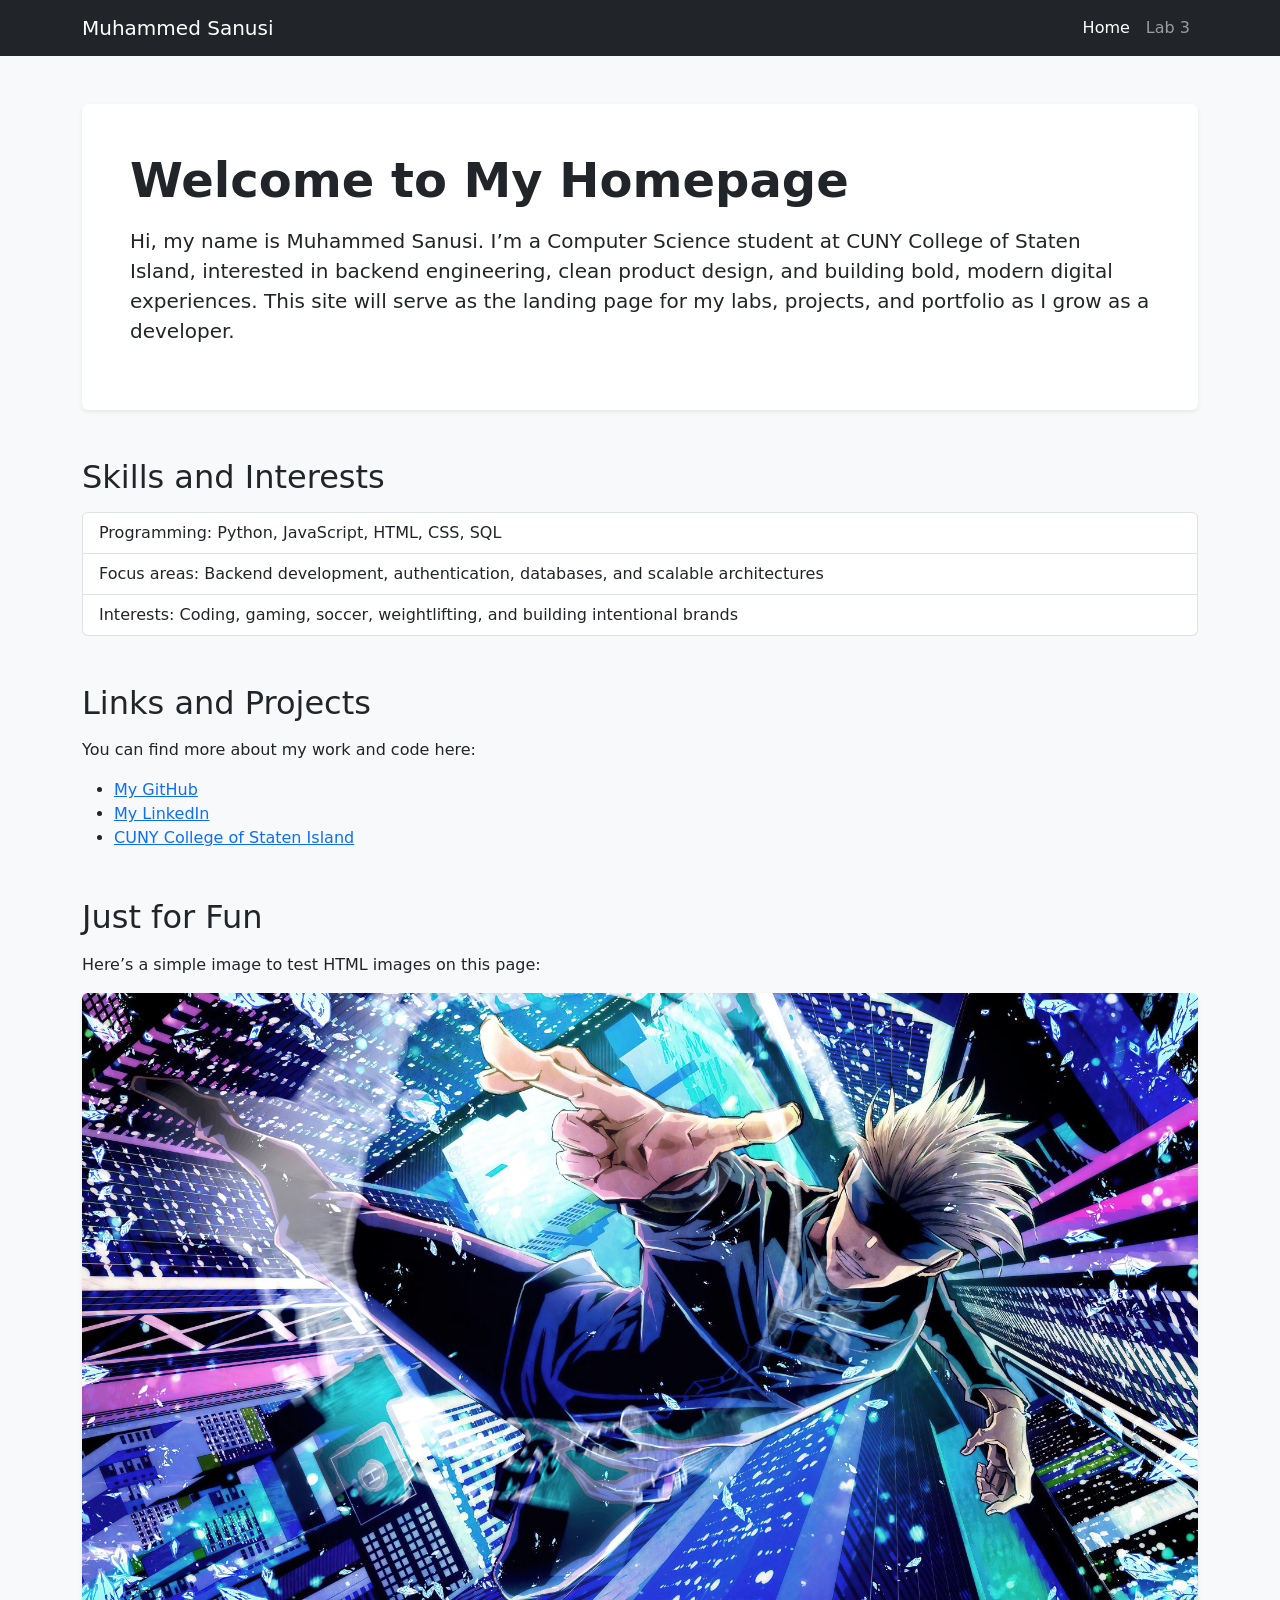
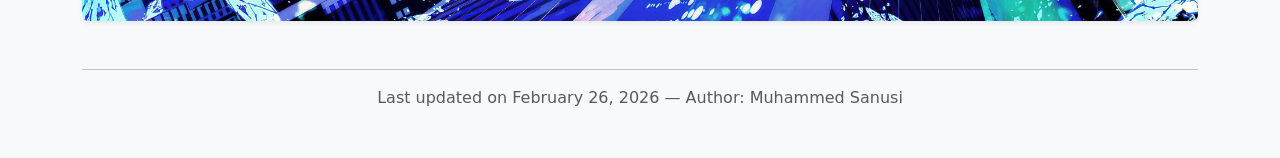
==== index.html @ 78634de5 "renamed to temp.html" ====
<!DOCTYPE html>
<html lang="en">
<head>
  <meta charset="UTF-8">
  <meta name="viewport" content="width=device-width, initial-scale=1">
  <title>Muhammed Sanusi | Homepage</title>

  <!-- Bootstrap CSS -->
  <link href="https://cdn.jsdelivr.net/npm/bootstrap@5.3.0/dist/css/bootstrap.min.css" rel="stylesheet">
</head>

<body class="bg-light">

<!-- Navbar -->
<nav class="navbar navbar-expand-lg navbar-dark bg-dark">
  <div class="container">
    <a class="navbar-brand" href="index.html">Muhammed Sanusi</a>

    <button class="navbar-toggler" type="button" data-bs-toggle="collapse" data-bs-target="#navbarNav">
      <span class="navbar-toggler-icon"></span>
    </button>

    <div class="collapse navbar-collapse" id="navbarNav">
      <ul class="navbar-nav ms-auto">
        <li class="nav-item">
          <a class="nav-link active" href="index.html">Home</a>
        </li>
        <li class="nav-item">
          <a class="nav-link" href="responsive.html">Lab 3</a>
        </li>
      </ul>
    </div>
  </div>
</nav>

<!-- Header Section -->
<div class="container py-5">
  <div class="p-5 bg-white rounded shadow-sm">
    <h1 class="display-5 fw-bold">Welcome to My Homepage</h1>
    <p class="lead mt-3">
      Hi, my name is Muhammed Sanusi. I’m a Computer Science student at CUNY College of Staten Island,
      interested in backend engineering, clean product design, and building bold, modern digital experiences.
      This site will serve as the landing page for my labs, projects, and portfolio as I grow as a developer.
    </p>
  </div>
</div>

<!-- Skills Section -->
<div class="container mb-5">
  <h2 class="mb-3">Skills and Interests</h2>
  <ul class="list-group">
    <li class="list-group-item">Programming: Python, JavaScript, HTML, CSS, SQL</li>
    <li class="list-group-item">Focus areas: Backend development, authentication, databases, and scalable architectures</li>
    <li class="list-group-item">Interests: Coding, gaming, soccer, weightlifting, and building intentional brands</li>
  </ul>
</div>

<!-- Links Section -->
<div class="container mb-5">
  <h2 class="mb-3">Links and Projects</h2>
  <p>You can find more about my work and code here:</p>
  <ul>
    <li><a href="https://github.com/muhammedsanusi890-oss" target="_blank">My GitHub</a></li>
    <li><a href="https://www.linkedin.com/in/your-linkedin-username" target="_blank">My LinkedIn</a></li>
    <li><a href="https://www.csi.cuny.edu/" target="_blank">CUNY College of Staten Island</a></li>
  </ul>
</div>

<!-- Image Section -->
<div class="container mb-5">
  <h2 class="mb-3">Just for Fun</h2>
  <p>Here’s a simple image to test HTML images on this page:</p>
  <img src="Home.jpg" class="img-fluid rounded shadow-sm" alt="Homepage image">
</div>

<!-- Footer -->
<div class="container text-center mb-5">
  <hr>
  <p class="text-muted">Last updated on February 26, 2026 — Author: Muhammed Sanusi</p>
</div>

<!-- Bootstrap JS -->
<script src="https://cdn.jsdelivr.net/npm/bootstrap@5.3.0/dist/js/bootstrap.bundle.min.js"></script>

</body>
</html>
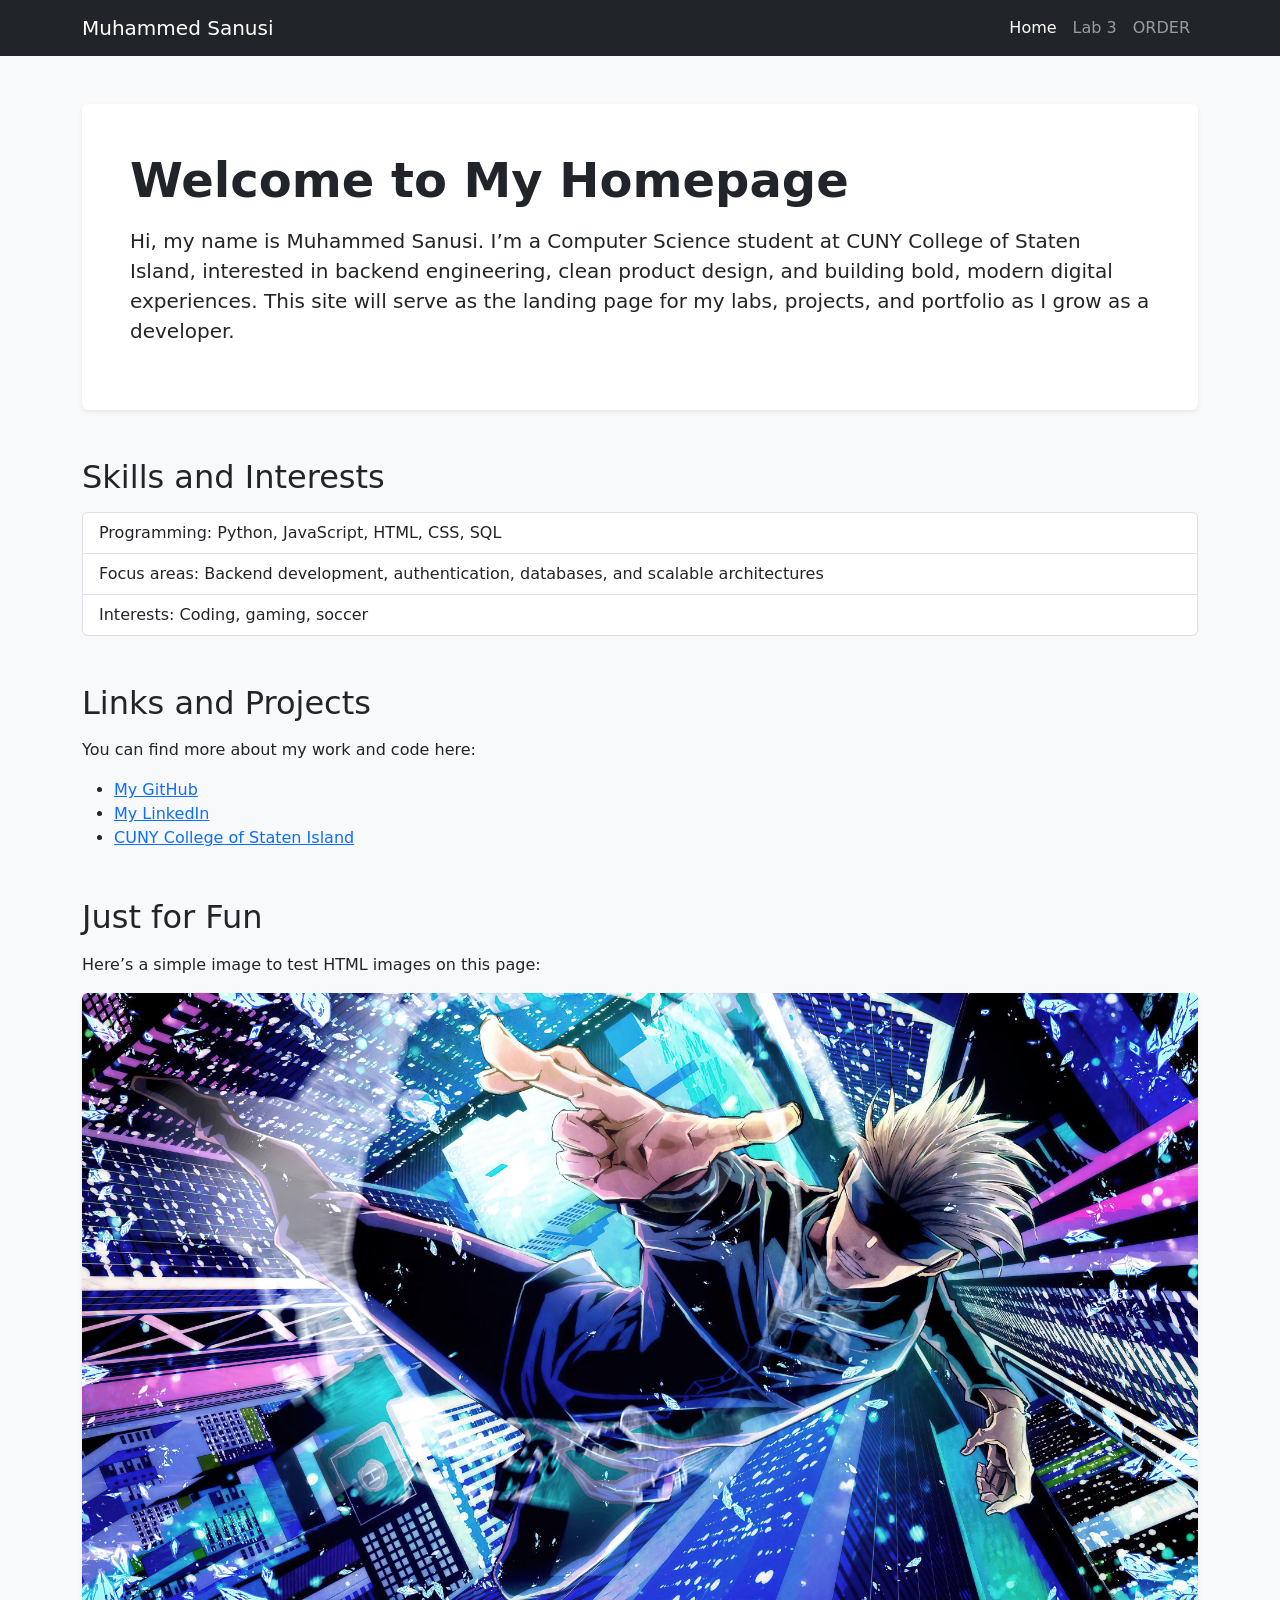
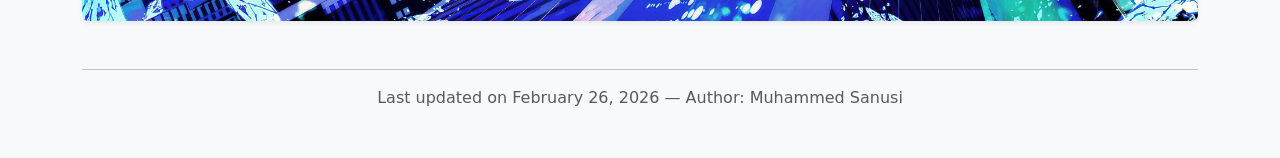
==== commit 655a4c50: "order.html for lab 4" ====
--- a/index.html
+++ b/index.html
@@ -28,6 +28,9 @@
         <li class="nav-item">
           <a class="nav-link" href="responsive.html">Lab 3</a>
         </li>
+        <li>
+                    <a class="nav-link" href="order.html">ORDER</a>
+        </li>
       </ul>
     </div>
   </div>
@@ -51,7 +54,7 @@
   <ul class="list-group">
     <li class="list-group-item">Programming: Python, JavaScript, HTML, CSS, SQL</li>
     <li class="list-group-item">Focus areas: Backend development, authentication, databases, and scalable architectures</li>
-    <li class="list-group-item">Interests: Coding, gaming, soccer, weightlifting, and building intentional brands</li>
+    <li class="list-group-item">Interests: Coding, gaming, soccer</li>
   </ul>
 </div>
 
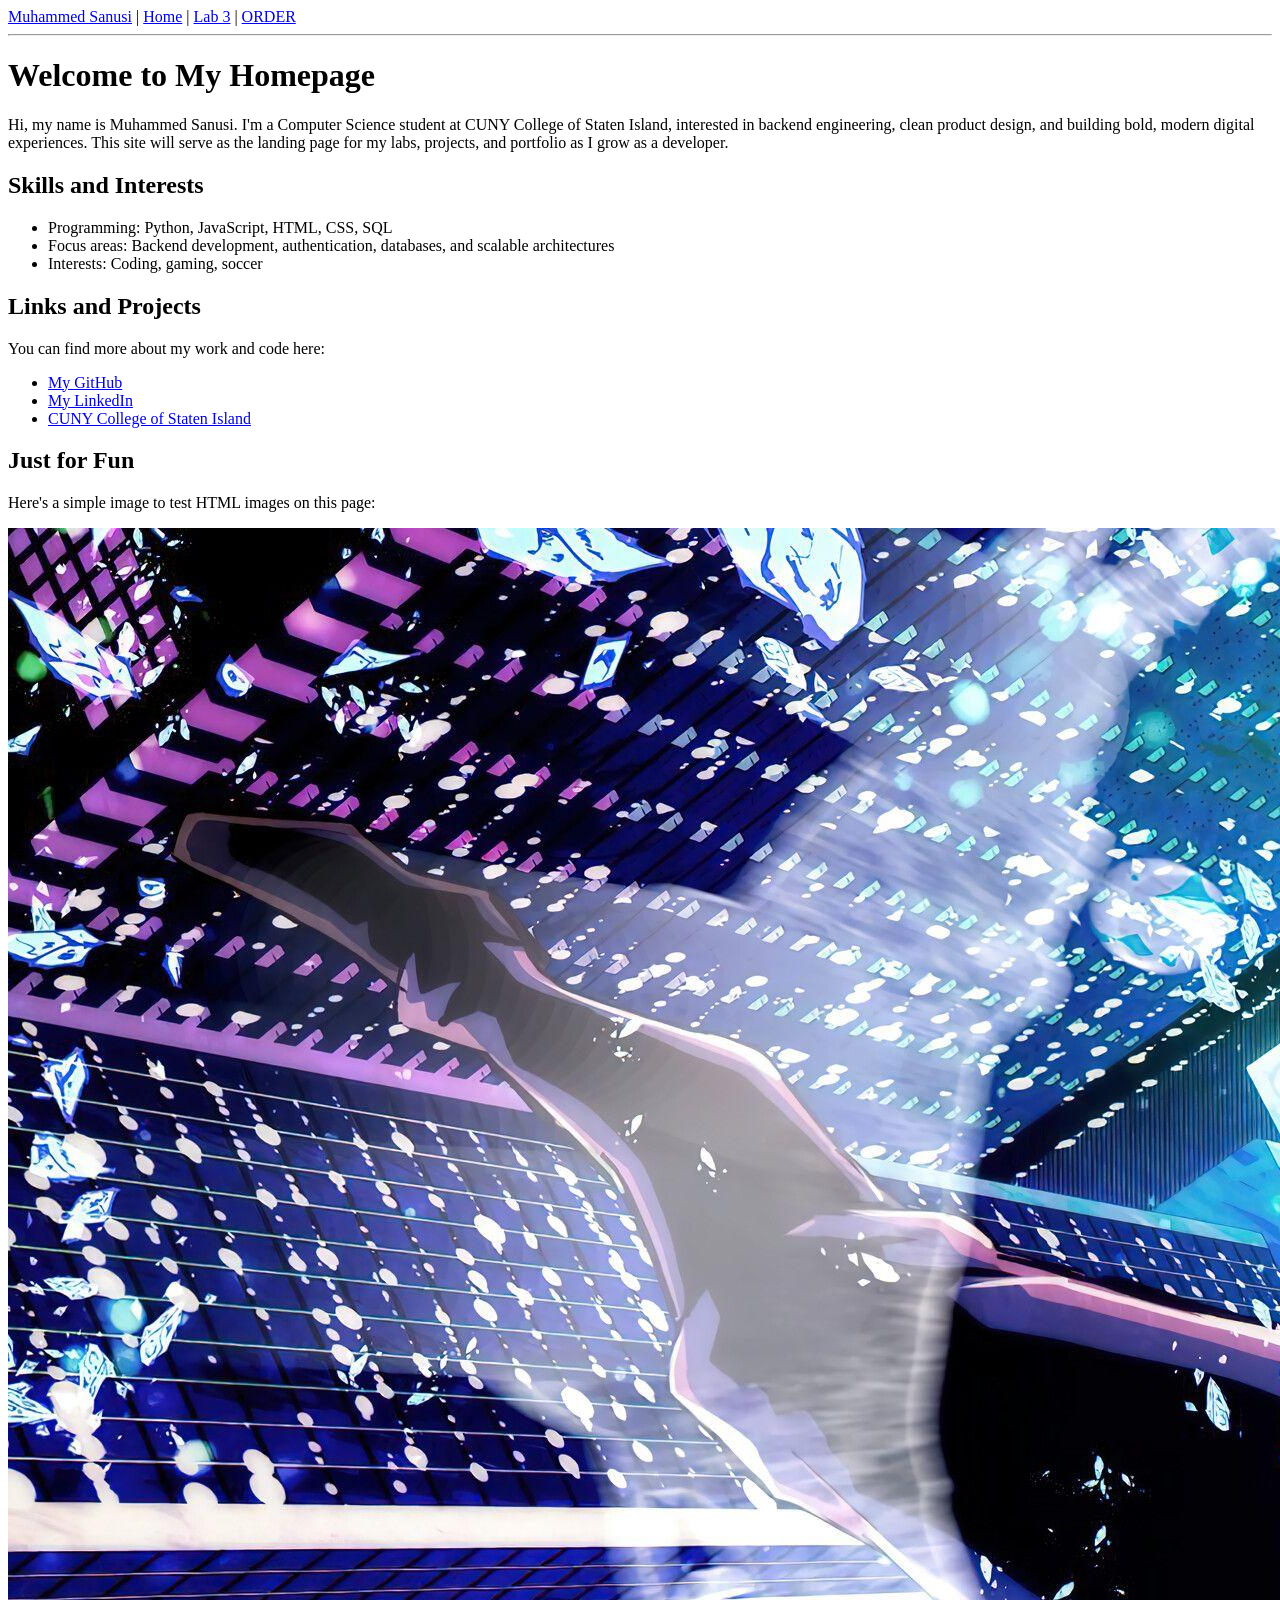
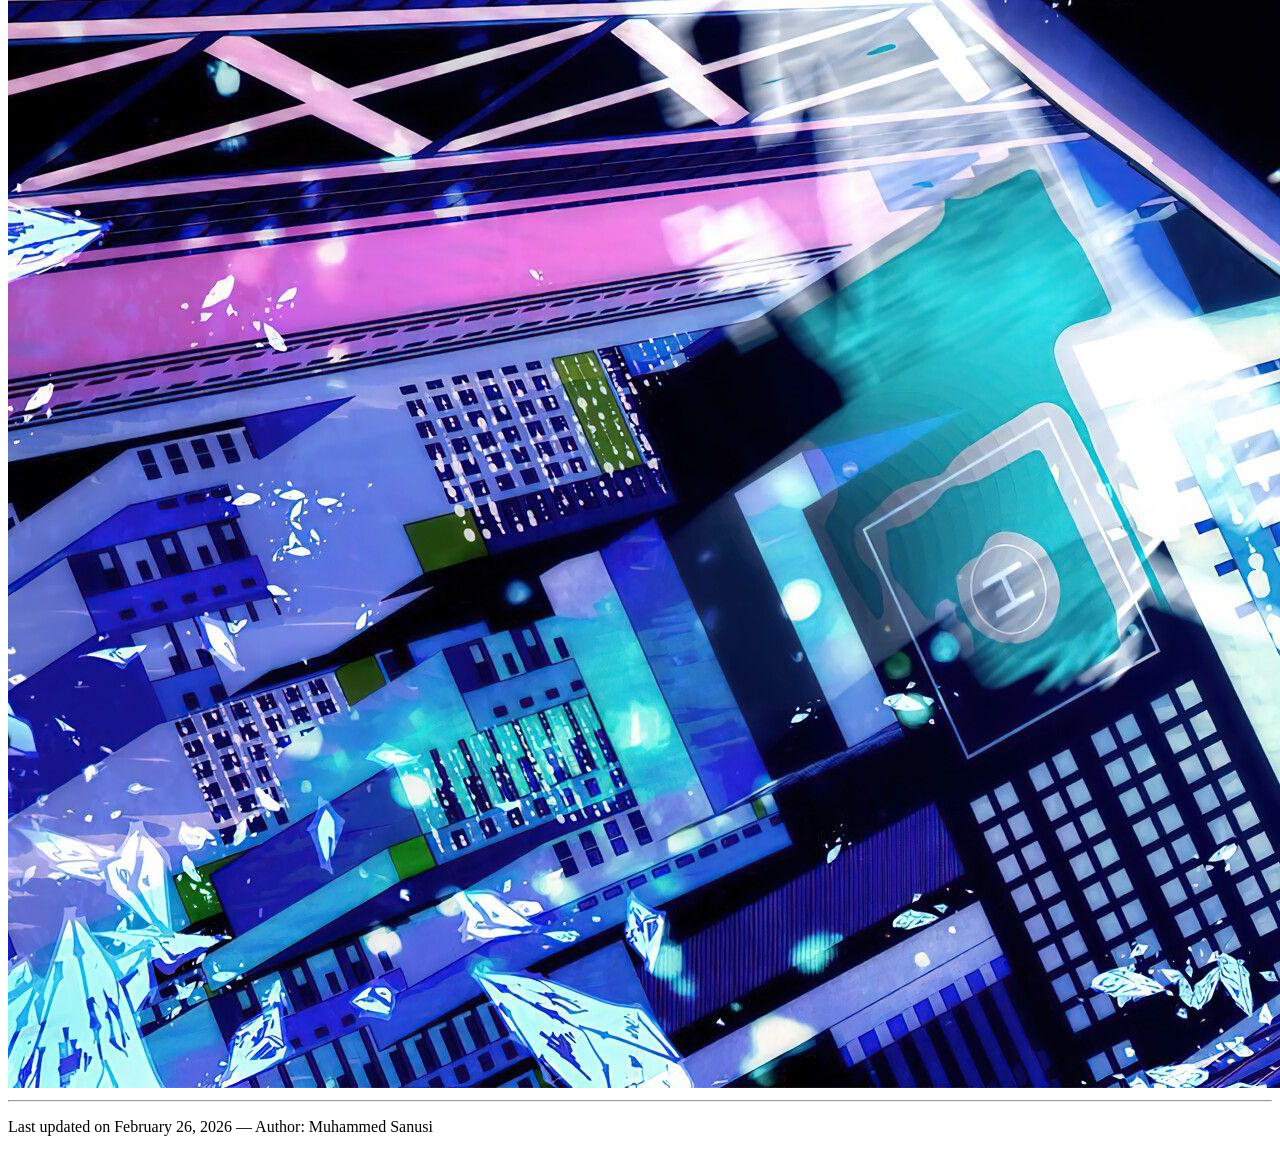
==== commit 456b050c: "switched lab 2 to plain html" ====
--- a/index.html
+++ b/index.html
@@ -2,88 +2,47 @@
 <html lang="en">
 <head>
   <meta charset="UTF-8">
-  <meta name="viewport" content="width=device-width, initial-scale=1">
   <title>Muhammed Sanusi | Homepage</title>
+</head>
+<body>
 
-  <!-- Bootstrap CSS -->
-  <link href="https://cdn.jsdelivr.net/npm/bootstrap@5.3.0/dist/css/bootstrap.min.css" rel="stylesheet">
-</head>
-
-<body class="bg-light">
-
-<!-- Navbar -->
-<nav class="navbar navbar-expand-lg navbar-dark bg-dark">
-  <div class="container">
-    <a class="navbar-brand" href="index.html">Muhammed Sanusi</a>
-
-    <button class="navbar-toggler" type="button" data-bs-toggle="collapse" data-bs-target="#navbarNav">
-      <span class="navbar-toggler-icon"></span>
-    </button>
-
-    <div class="collapse navbar-collapse" id="navbarNav">
-      <ul class="navbar-nav ms-auto">
-        <li class="nav-item">
-          <a class="nav-link active" href="index.html">Home</a>
-        </li>
-        <li class="nav-item">
-          <a class="nav-link" href="responsive.html">Lab 3</a>
-        </li>
-        <li>
-                    <a class="nav-link" href="order.html">ORDER</a>
-        </li>
-      </ul>
-    </div>
-  </div>
+<nav>
+  <a href="index.html">Muhammed Sanusi</a> |
+  <a href="index.html">Home</a> |
+  <a href="responsive.html">Lab 3</a> |
+  <a href="order.html">ORDER</a>
 </nav>
 
-<!-- Header Section -->
-<div class="container py-5">
-  <div class="p-5 bg-white rounded shadow-sm">
-    <h1 class="display-5 fw-bold">Welcome to My Homepage</h1>
-    <p class="lead mt-3">
-      Hi, my name is Muhammed Sanusi. I’m a Computer Science student at CUNY College of Staten Island,
-      interested in backend engineering, clean product design, and building bold, modern digital experiences.
-      This site will serve as the landing page for my labs, projects, and portfolio as I grow as a developer.
-    </p>
-  </div>
-</div>
+<hr>
 
-<!-- Skills Section -->
-<div class="container mb-5">
-  <h2 class="mb-3">Skills and Interests</h2>
-  <ul class="list-group">
-    <li class="list-group-item">Programming: Python, JavaScript, HTML, CSS, SQL</li>
-    <li class="list-group-item">Focus areas: Backend development, authentication, databases, and scalable architectures</li>
-    <li class="list-group-item">Interests: Coding, gaming, soccer</li>
-  </ul>
-</div>
+<h1>Welcome to My Homepage</h1>
+<p>
+  Hi, my name is Muhammed Sanusi. I'm a Computer Science student at CUNY College of Staten Island,
+  interested in backend engineering, clean product design, and building bold, modern digital experiences.
+  This site will serve as the landing page for my labs, projects, and portfolio as I grow as a developer.
+</p>
 
-<!-- Links Section -->
-<div class="container mb-5">
-  <h2 class="mb-3">Links and Projects</h2>
-  <p>You can find more about my work and code here:</p>
-  <ul>
-    <li><a href="https://github.com/muhammedsanusi890-oss" target="_blank">My GitHub</a></li>
-    <li><a href="https://www.linkedin.com/in/your-linkedin-username" target="_blank">My LinkedIn</a></li>
-    <li><a href="https://www.csi.cuny.edu/" target="_blank">CUNY College of Staten Island</a></li>
-  </ul>
-</div>
+<h2>Skills and Interests</h2>
+<ul>
+  <li>Programming: Python, JavaScript, HTML, CSS, SQL</li>
+  <li>Focus areas: Backend development, authentication, databases, and scalable architectures</li>
+  <li>Interests: Coding, gaming, soccer</li>
+</ul>
 
-<!-- Image Section -->
-<div class="container mb-5">
-  <h2 class="mb-3">Just for Fun</h2>
-  <p>Here’s a simple image to test HTML images on this page:</p>
-  <img src="Home.jpg" class="img-fluid rounded shadow-sm" alt="Homepage image">
-</div>
+<h2>Links and Projects</h2>
+<p>You can find more about my work and code here:</p>
+<ul>
+  <li><a href="https://github.com/muhammedsanusi890-oss" target="_blank">My GitHub</a></li>
+  <li><a href="https://www.linkedin.com/in/your-linkedin-username" target="_blank">My LinkedIn</a></li>
+  <li><a href="https://www.csi.cuny.edu/" target="_blank">CUNY College of Staten Island</a></li>
+</ul>
 
-<!-- Footer -->
-<div class="container text-center mb-5">
-  <hr>
-  <p class="text-muted">Last updated on February 26, 2026 — Author: Muhammed Sanusi</p>
-</div>
+<h2>Just for Fun</h2>
+<p>Here's a simple image to test HTML images on this page:</p>
+<img src="Home.jpg" alt="Homepage image">
 
-<!-- Bootstrap JS -->
-<script src="https://cdn.jsdelivr.net/npm/bootstrap@5.3.0/dist/js/bootstrap.bundle.min.js"></script>
+<hr>
+<p>Last updated on February 26, 2026 — Author: Muhammed Sanusi</p>
 
 </body>
-</html>+</html>
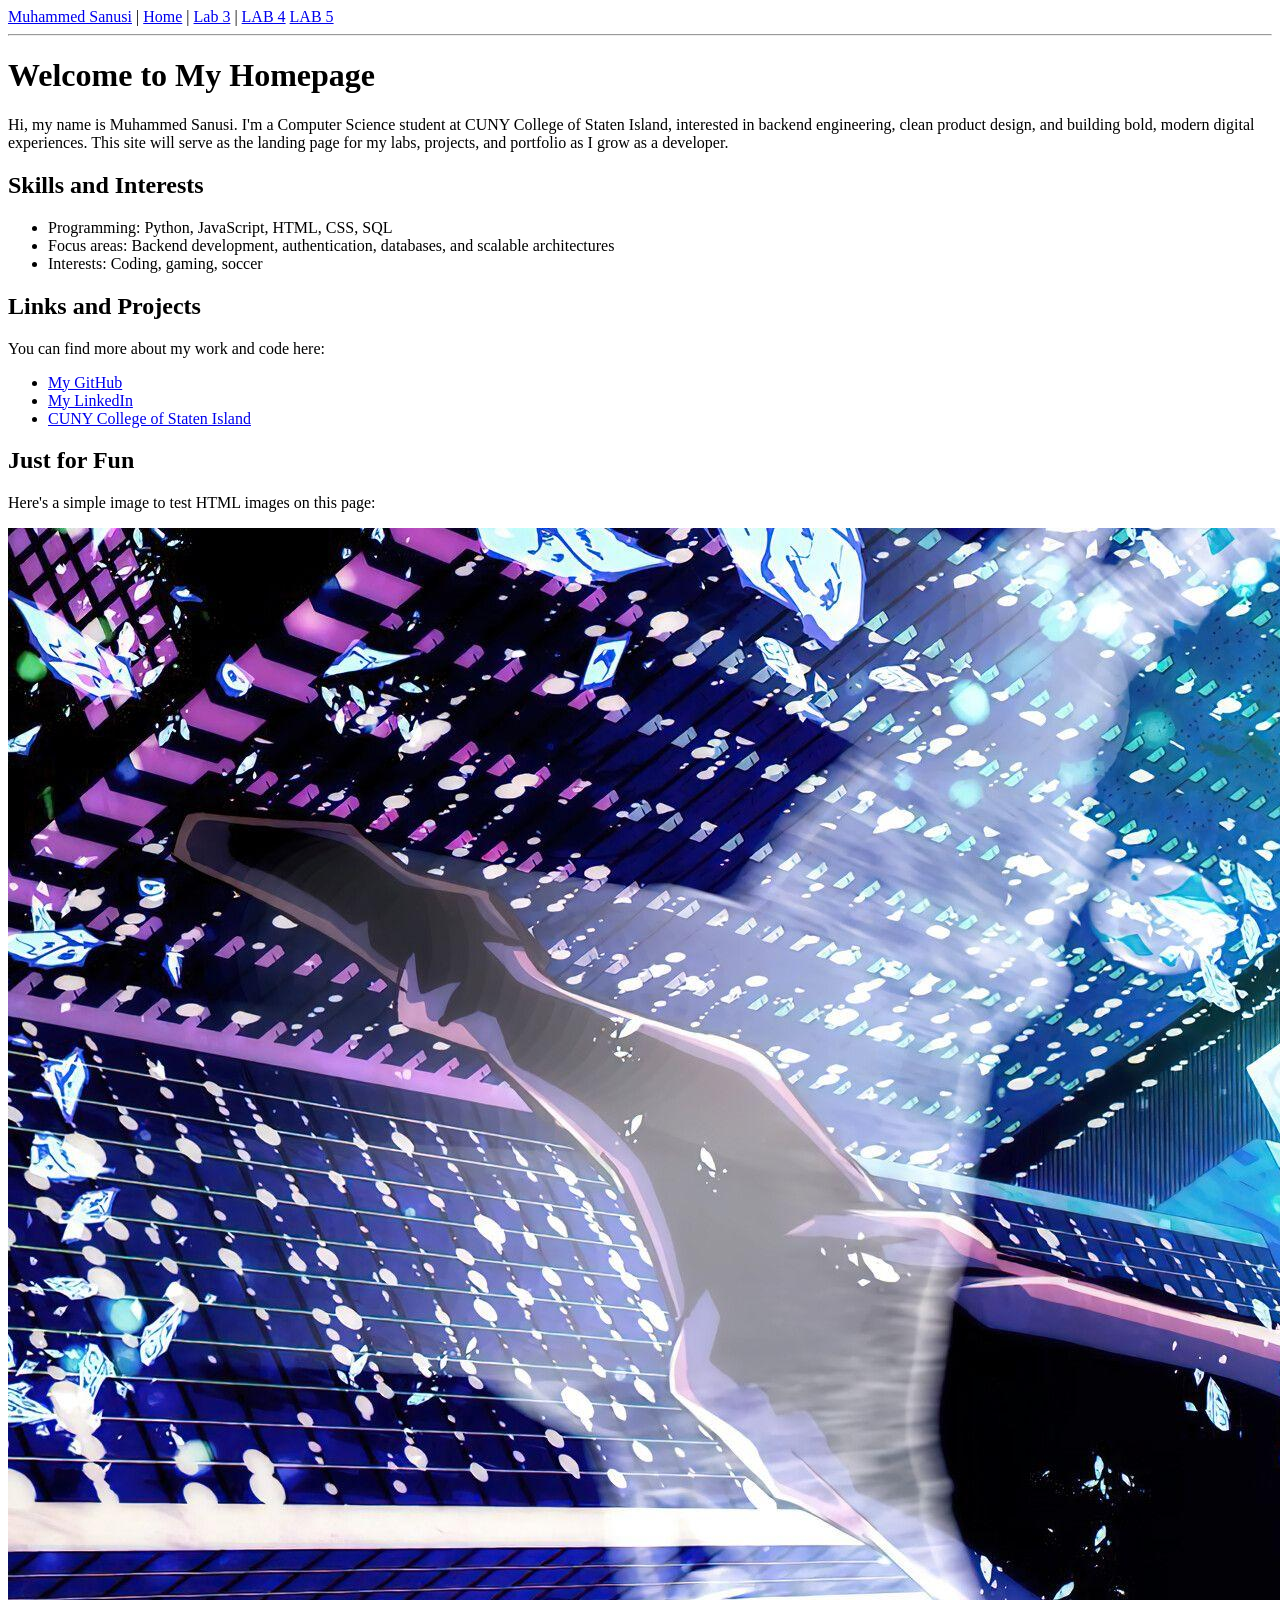
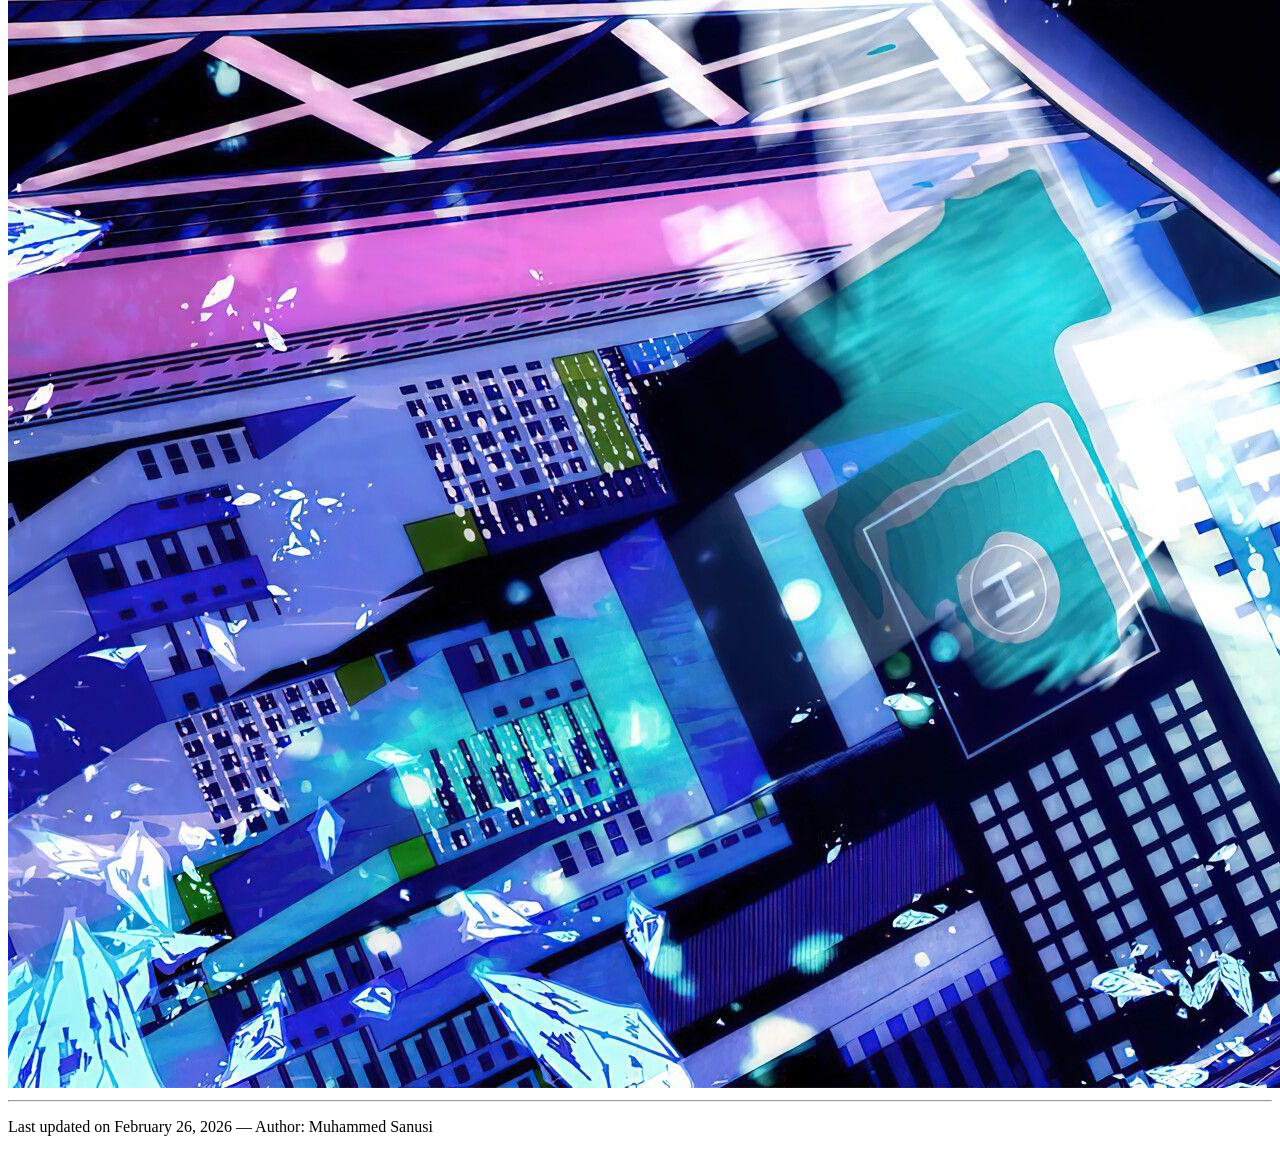
==== commit e3b2170a: "Lab 5" ====
--- a/index.html
+++ b/index.html
@@ -10,7 +10,8 @@
   <a href="index.html">Muhammed Sanusi</a> |
   <a href="index.html">Home</a> |
   <a href="responsive.html">Lab 3</a> |
-  <a href="order.html">ORDER</a>
+  <a href="order.html">LAB 4</a>
+  <a href="registration.html">LAB 5</a>
 </nav>
 
 <hr>
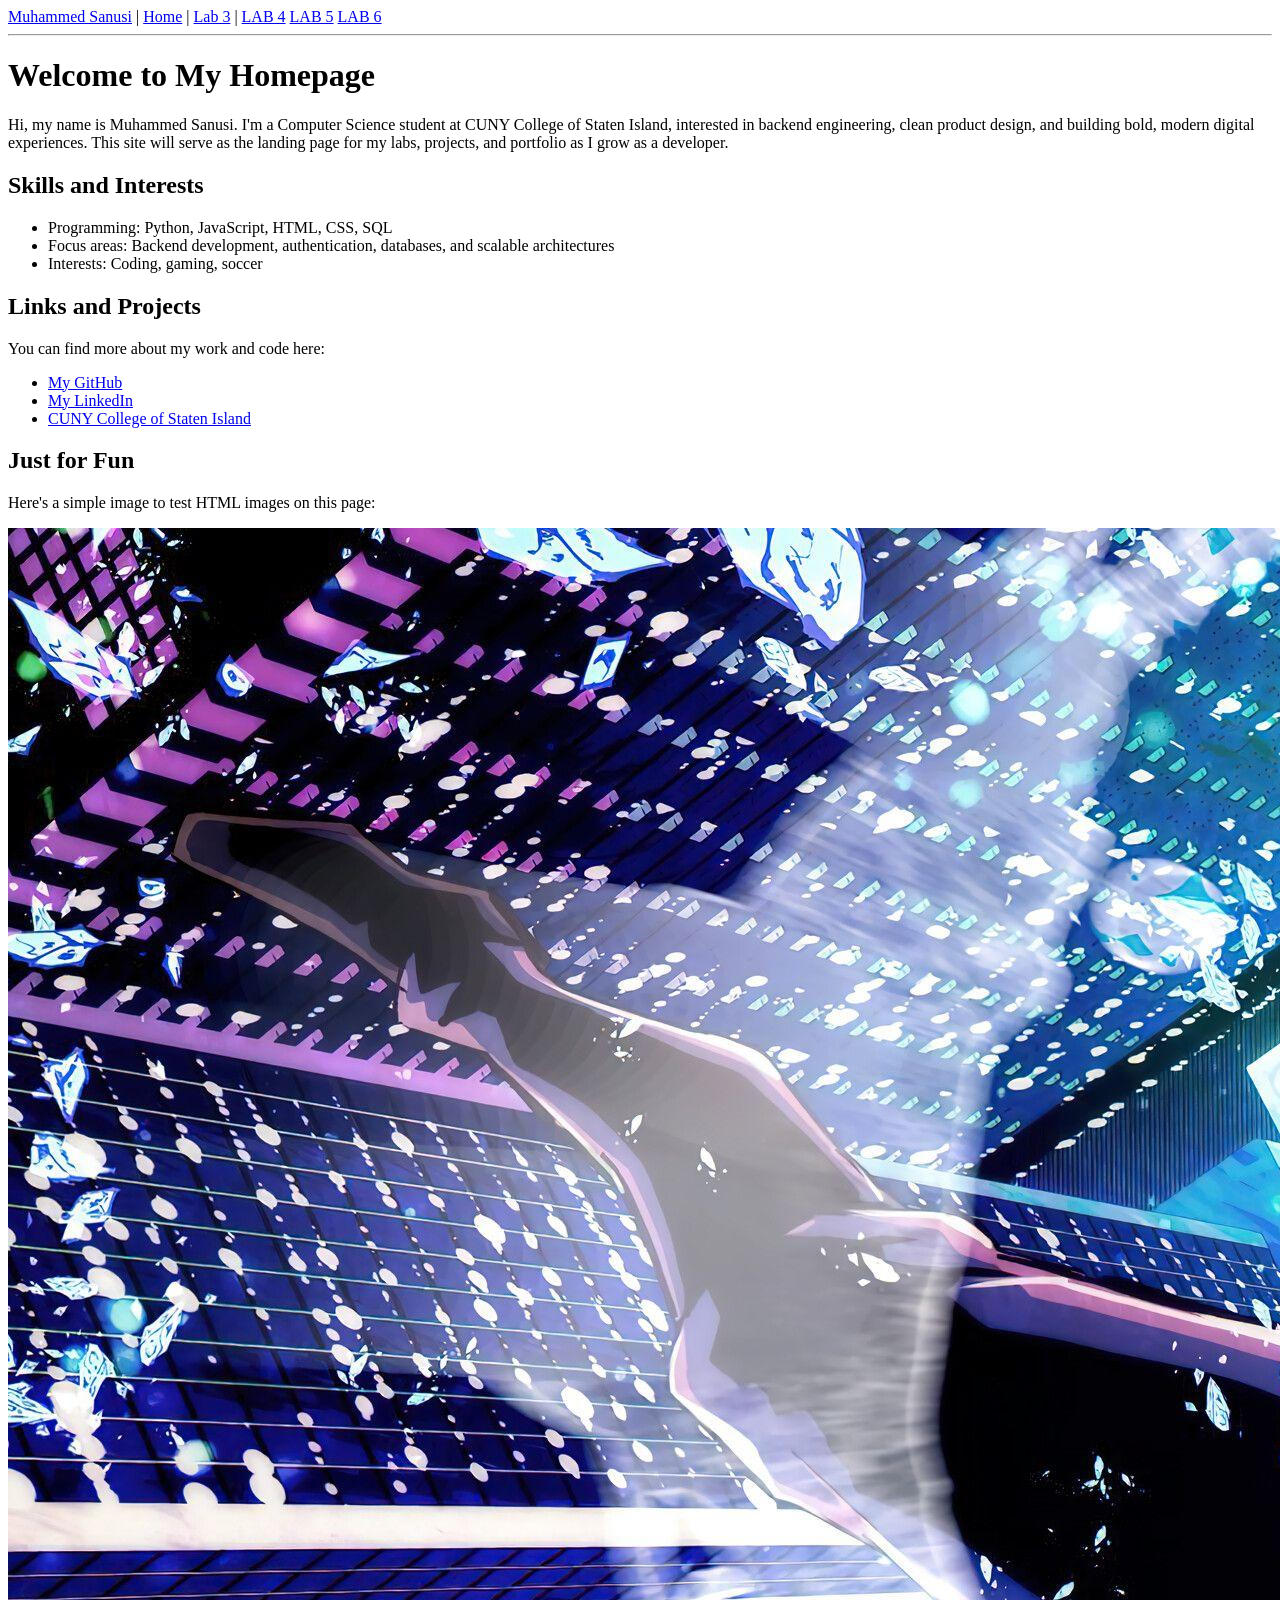
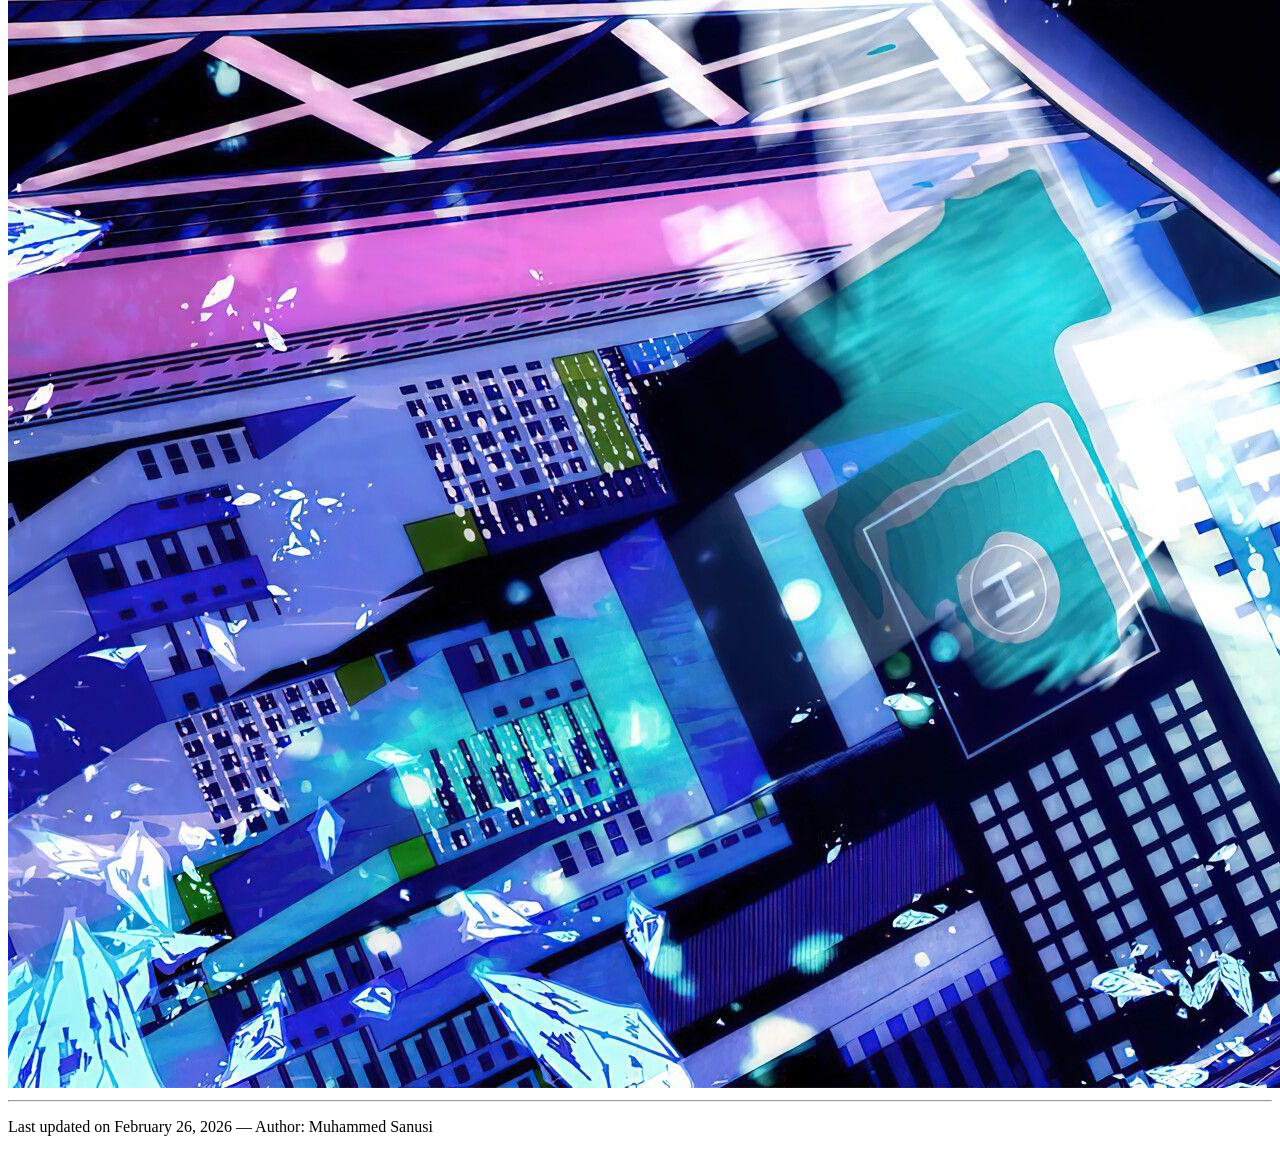
==== commit af696ef2: "added lab 6" ====
--- a/index.html
+++ b/index.html
@@ -12,6 +12,7 @@
   <a href="responsive.html">Lab 3</a> |
   <a href="order.html">LAB 4</a>
   <a href="registration.html">LAB 5</a>
+  <a href="REST.html">LAB 6</a>
 </nav>
 
 <hr>
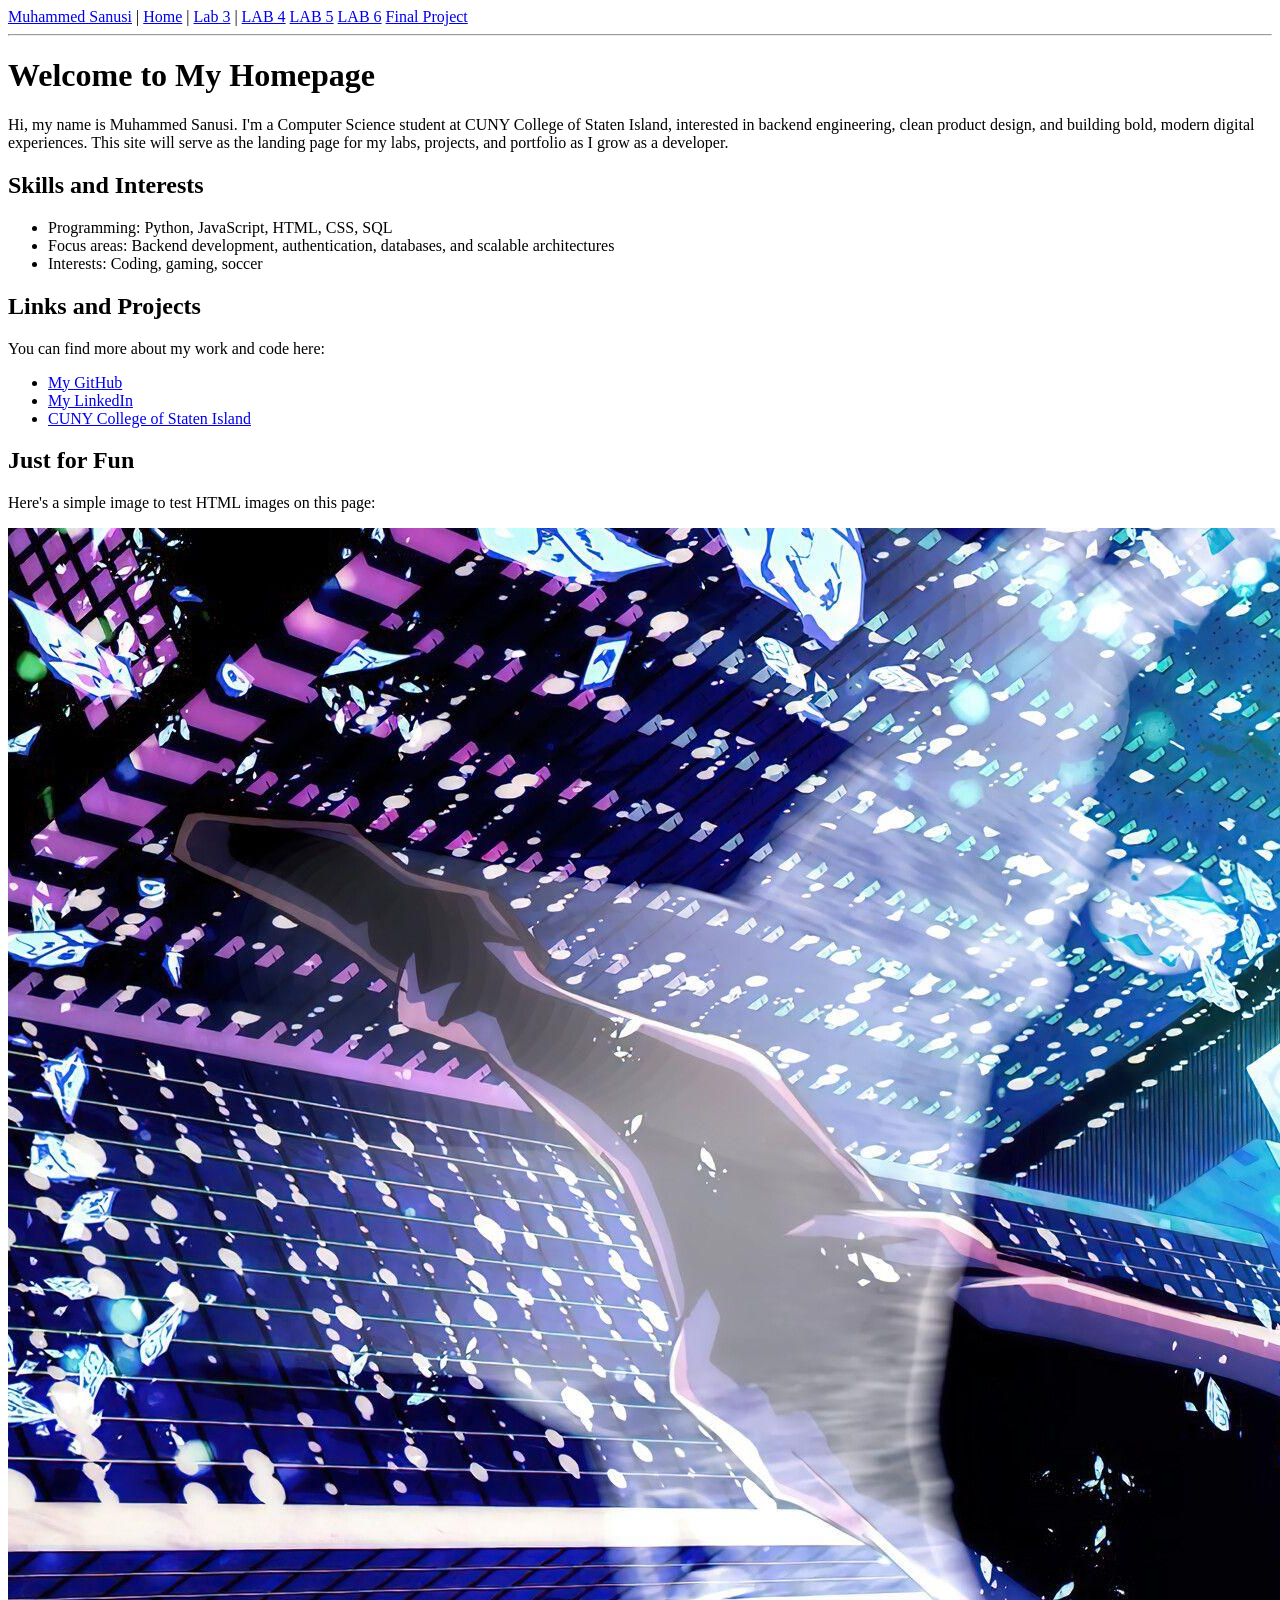
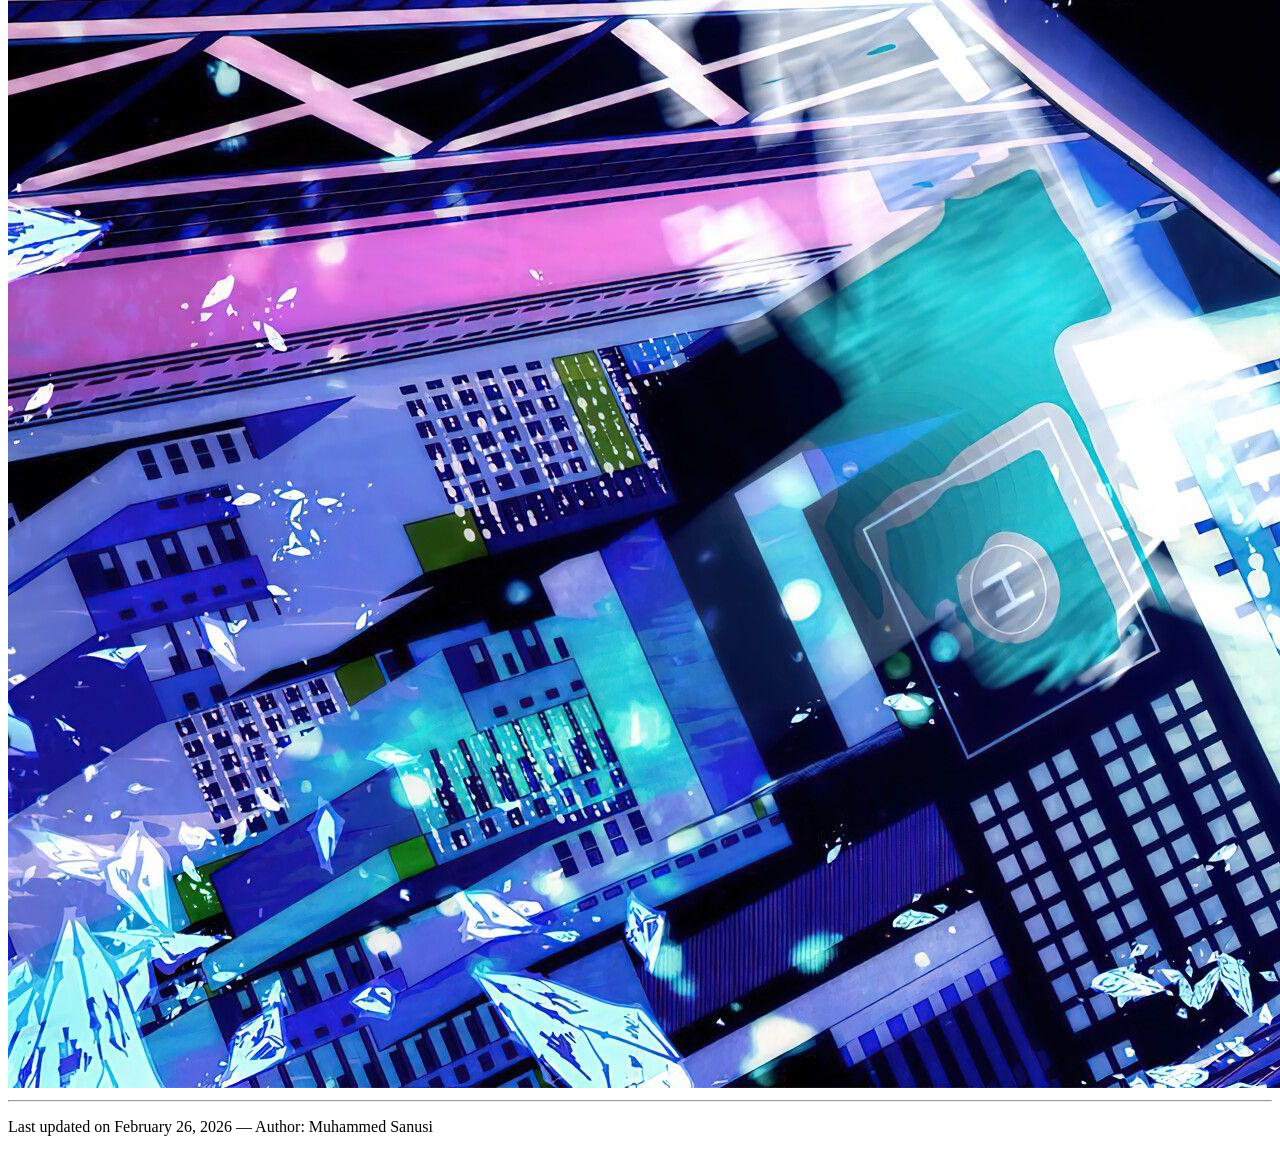
==== commit 9235fc30: "added final project" ====
--- a/index.html
+++ b/index.html
@@ -13,6 +13,7 @@
   <a href="order.html">LAB 4</a>
   <a href="registration.html">LAB 5</a>
   <a href="REST.html">LAB 6</a>
+  <a href="Website Project/Home.html">Final Project</a>
 </nav>
 
 <hr>
